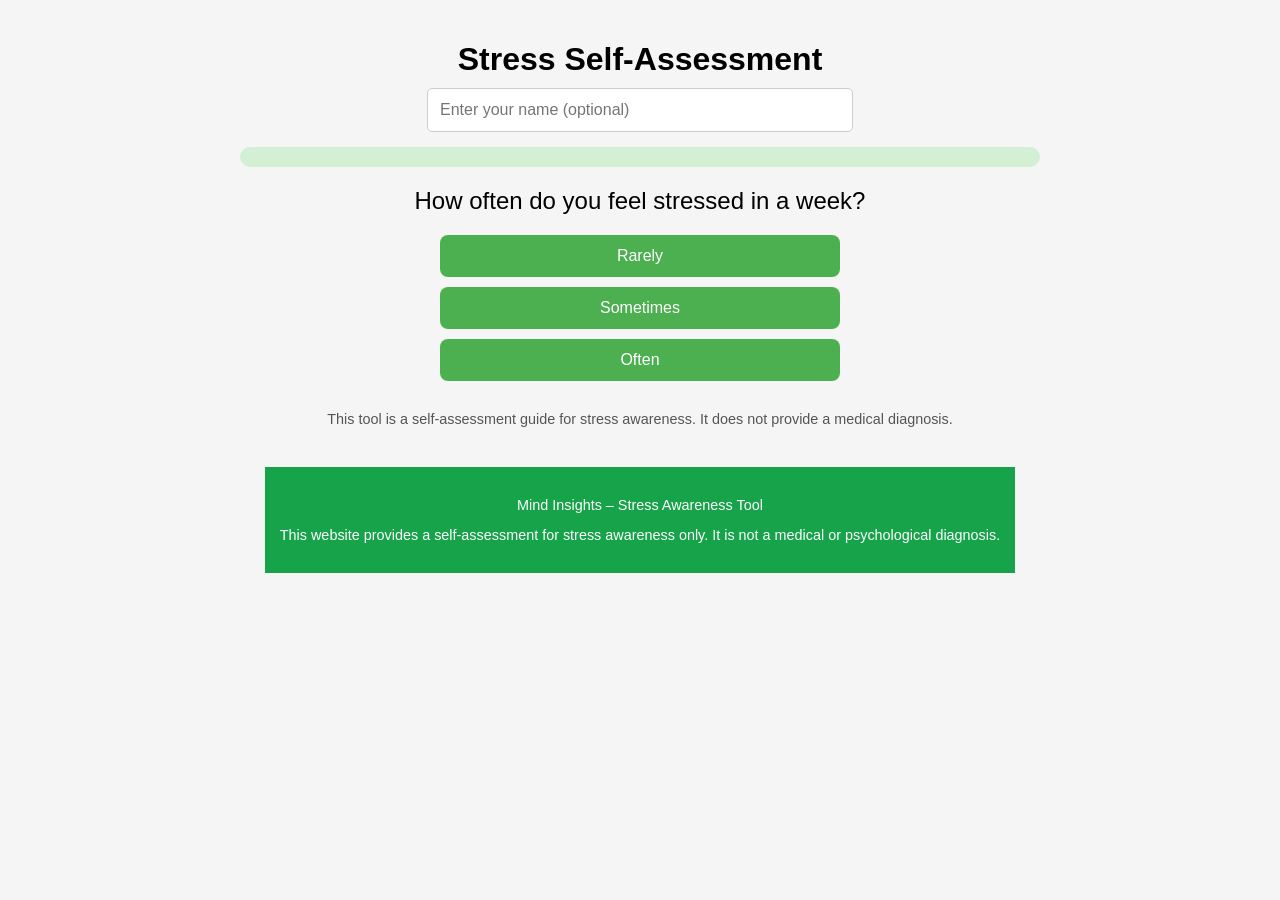
==== assessment.html @ 6f04af0e "Update assessment.html" ====
<!DOCTYPE html>
<html lang="en">
<head>
<meta charset="UTF-8">
<meta name="viewport" content="width=device-width, initial-scale=1.0">
<title>Stress Self-Assessment</title>
<style>
  body {
    font-family: Arial, sans-serif;
    margin: 0; padding: 0;
    display: flex; flex-direction: column;
    align-items: center;
    background: #f5f5f5;
    min-height: 100vh;
  }
  .container {
    width: 95%; max-width: 800px;
    margin-top: 20px;
    text-align: center;
  }
  h1 {
    font-size: 2rem;
    margin-bottom: 10px;
  }
  #nameInput {
    padding: 12px;
    font-size: 1rem;
    width: 80%;
    max-width: 400px;
    margin-bottom: 15px;
    border-radius: 5px;
    border: 1px solid #ccc;
  }
  #progressContainer {
    width: 100%;
    background: #d4f0d4;
    border-radius: 10px;
    margin-bottom: 20px;
    height: 20px;
    overflow: hidden;
  }
  #progressBar {
    height: 100%;
    width: 0%;
    background: linear-gradient(to right, #a8e6a3, #4caf50);
    border-radius: 10px 0 0 10px;
    transition: width 0.5s ease-in-out, background 0.3s ease;
  }
  .question {
    font-size: 1.5rem; 
    margin-bottom: 20px;
    opacity: 0;
    animation: fadeIn 0.5s forwards;
  }
  .options button {
    display: block;
    width: 80%;
    max-width: 400px;
    padding: 12px;
    margin: 10px auto;
    font-size: 1rem;
    background: #4caf50;
    color: white;
    border: none;
    border-radius: 8px;
    cursor: pointer;
    transition: 0.2s;
    opacity: 0;
    animation: fadeIn 0.5s forwards;
  }
  .options button:hover {
    background: #3e8e41;
  }
  #disclaimer {
    margin-top: 30px;
    font-size: 0.9rem;
    color: #555;
  }
  @keyframes fadeIn {
    from { opacity: 0; transform: translateY(10px); }
    to { opacity: 1; transform: translateY(0); }
  }
  /* Small phone adjustments */
  @media screen and (max-width: 400px) {
    h1 { font-size: 1.8rem; }
    #questionContainer { font-size: 1.2rem; }
    .options button { width: 90%; font-size: 0.95rem; padding: 10px; }
    #nameInput { width: 90%; font-size: 0.95rem; padding: 10px; }
    #progressContainer { height: 15px; }
  }
</style>
</head>
<body>

<div class="container">
  <h1>Stress Self-Assessment</h1>
  <input type="text" id="nameInput" placeholder="Enter your name (optional)">
  
  <div id="progressContainer">
    <div id="progressBar"></div>
  </div>
  
  <div id="questionContainer" class="question">Loading question...</div>
  
  <div class="options" id="optionsContainer"></div>
  
  <div id="disclaimer">
    This tool is a self-assessment guide for stress awareness. It does not provide a medical diagnosis.
  </div>
</div>

<script>
const questions = [
  { text: "How often do you feel stressed in a week?", options: ["Rarely", "Sometimes", "Often"] },
  { text: "Do you find it hard to sleep due to stress?", options: ["No", "Occasionally", "Yes"] },
  { text: "How often do you feel overwhelmed with tasks?", options: ["Rarely", "Sometimes", "Often"] },
  { text: "Do you feel anxious about your studies/work?", options: ["Not at all", "Sometimes", "Yes"] },
  { text: "Do you take breaks or relax during stressful days?", options: ["Always", "Sometimes", "Rarely"] },
  { text: "Do you feel easily irritated or frustrated?", options: ["No", "Sometimes", "Often"] },
  { text: "How often do you skip meals or eat irregularly due to stress?", options: ["Rarely", "Sometimes", "Often"] },
  { text: "Do you engage in physical activity to relieve stress?", options: ["Always", "Sometimes", "Never"] },
  { text: "Do you talk to friends/family about your stress?", options: ["Yes", "Sometimes", "No"] },
  { text: "Do you feel your stress affects your concentration?", options: ["Not at all", "Sometimes", "Yes"] }
];

let currentQuestion = 0;
let score = 0; 

function showQuestion() {
  if(currentQuestion < questions.length){
    const q = questions[currentQuestion];
    const questionContainer = document.getElementById('questionContainer');
    questionContainer.innerText = q.text;
    questionContainer.style.opacity = 0;
    questionContainer.style.animation = "fadeIn 0.5s forwards";

    const optionsContainer = document.getElementById('optionsContainer');
    optionsContainer.innerHTML = ''; 

    q.options.forEach((opt, idx) => {
      const btn = document.createElement('button');
      btn.innerText = opt;
      btn.onclick = () => answer(idx);
      btn.style.opacity = 0;
      btn.style.animation = "fadeIn 0.5s forwards";
      optionsContainer.appendChild(btn);
    });

    updateProgress();
  } else {
    showFinalResult();
  }
}

function answer(selected) {
  score += selected; 
  currentQuestion++;
  showQuestion();
}

function updateProgress() {
  const percent = ((currentQuestion)/questions.length)*100;
  const startGreen = 230; 
  const endGreen = 95; 
  const greenValue = startGreen - Math.floor((currentQuestion / questions.length) * (startGreen - endGreen));
  const progressBar = document.getElementById('progressBar');
  progressBar.style.width = percent + '%';
  progressBar.style.background = `linear-gradient(to right, rgb(168, ${greenValue}, 163), rgb(76, ${greenValue}, 80))`;
}

function showFinalResult() {
  document.getElementById('optionsContainer').style.display = 'none';
  const name = document.getElementById('nameInput').value || 'User';
  const questionContainer = document.getElementById('questionContainer');
  let displayScore = 0;

  const interval = setInterval(() => {
    if(displayScore < score) {
      displayScore++;
      questionContainer.innerText = `Thank you, ${name}! Your stress score is: ${displayScore}`;
      if(displayScore <= 10) questionContainer.style.color = 'green';
      else if(displayScore <= 20) questionContainer.style.color = 'orange';
      else questionContainer.style.color = 'red';
    } else {
      clearInterval(interval);
    }
  }, 100);

  const progressBar = document.getElementById('progressBar');
  progressBar.style.width = '100%';
  progressBar.style.background = 'linear-gradient(to right, #4caf50, #2e7d32)';
}

window.onload = showQuestion;
</script>
<footer style="margin-top:40px; padding:15px; background:#16a34a; color:white; text-align:center; font-size:0.9rem;">
  <p>Mind Insights – Stress Awareness Tool</p>
  <p>This website provides a self-assessment for stress awareness only. It is not a medical or psychological diagnosis.</p>
</footer>
</body>
</html>
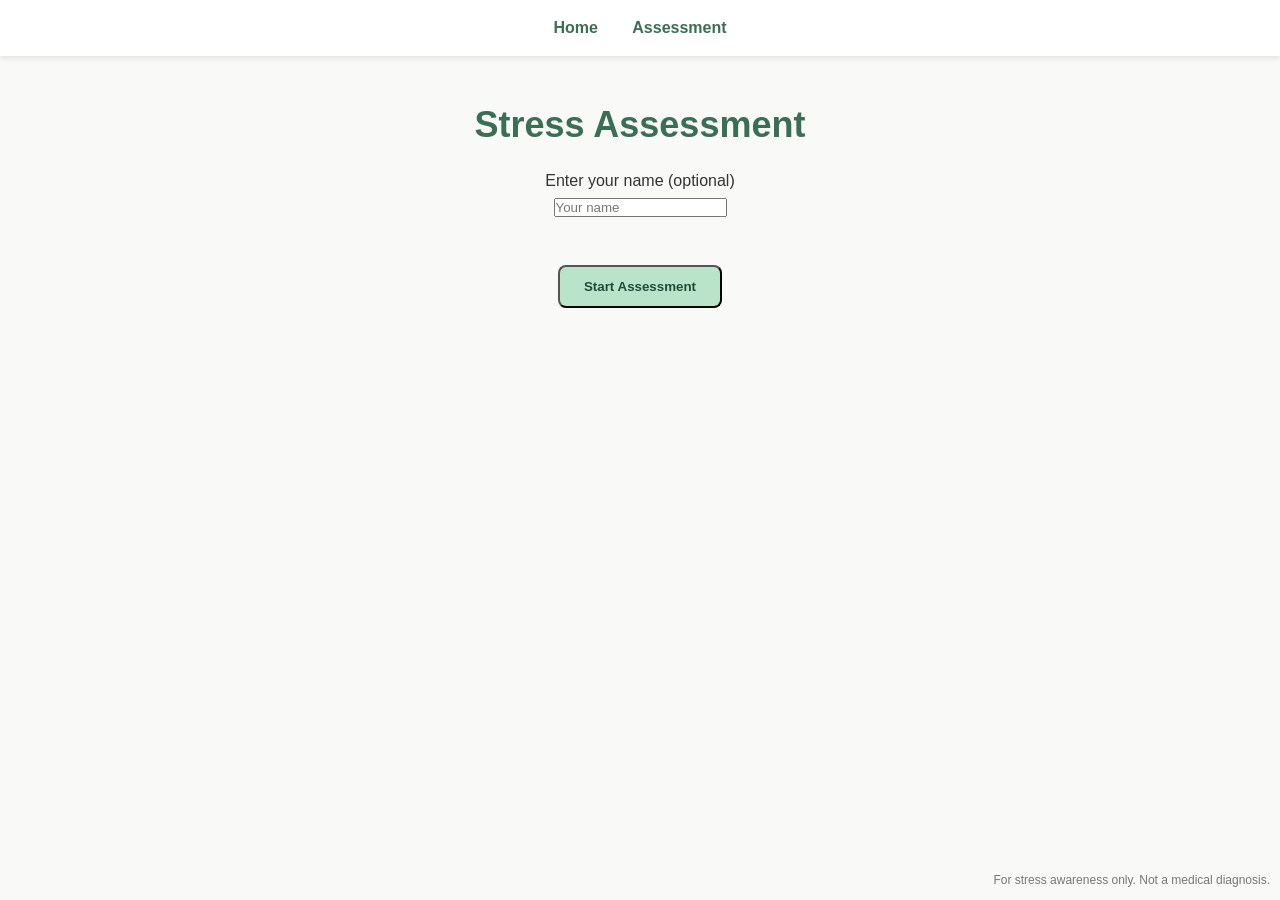
==== commit f464ae55: "Update assessment.html" ====
--- a/assessment.html
+++ b/assessment.html
@@ -3,199 +3,233 @@
 <head>
 <meta charset="UTF-8">
 <meta name="viewport" content="width=device-width, initial-scale=1.0">
-<title>Stress Self-Assessment</title>
-<style>
-  body {
-    font-family: Arial, sans-serif;
-    margin: 0; padding: 0;
-    display: flex; flex-direction: column;
-    align-items: center;
-    background: #f5f5f5;
-    min-height: 100vh;
-  }
-  .container {
-    width: 95%; max-width: 800px;
-    margin-top: 20px;
-    text-align: center;
-  }
-  h1 {
-    font-size: 2rem;
-    margin-bottom: 10px;
-  }
-  #nameInput {
-    padding: 12px;
-    font-size: 1rem;
-    width: 80%;
-    max-width: 400px;
-    margin-bottom: 15px;
-    border-radius: 5px;
-    border: 1px solid #ccc;
-  }
-  #progressContainer {
-    width: 100%;
-    background: #d4f0d4;
-    border-radius: 10px;
-    margin-bottom: 20px;
-    height: 20px;
-    overflow: hidden;
-  }
-  #progressBar {
-    height: 100%;
-    width: 0%;
-    background: linear-gradient(to right, #a8e6a3, #4caf50);
-    border-radius: 10px 0 0 10px;
-    transition: width 0.5s ease-in-out, background 0.3s ease;
-  }
-  .question {
-    font-size: 1.5rem; 
-    margin-bottom: 20px;
-    opacity: 0;
-    animation: fadeIn 0.5s forwards;
-  }
-  .options button {
-    display: block;
-    width: 80%;
-    max-width: 400px;
-    padding: 12px;
-    margin: 10px auto;
-    font-size: 1rem;
-    background: #4caf50;
-    color: white;
-    border: none;
-    border-radius: 8px;
-    cursor: pointer;
-    transition: 0.2s;
-    opacity: 0;
-    animation: fadeIn 0.5s forwards;
-  }
-  .options button:hover {
-    background: #3e8e41;
-  }
-  #disclaimer {
-    margin-top: 30px;
-    font-size: 0.9rem;
-    color: #555;
-  }
-  @keyframes fadeIn {
-    from { opacity: 0; transform: translateY(10px); }
-    to { opacity: 1; transform: translateY(0); }
-  }
-  /* Small phone adjustments */
-  @media screen and (max-width: 400px) {
-    h1 { font-size: 1.8rem; }
-    #questionContainer { font-size: 1.2rem; }
-    .options button { width: 90%; font-size: 0.95rem; padding: 10px; }
-    #nameInput { width: 90%; font-size: 0.95rem; padding: 10px; }
-    #progressContainer { height: 15px; }
-  }
-</style>
+<title>Stress Assessment</title>
+<link rel="stylesheet" href="style.css">
 </head>
+
 <body>
 
-<div class="container">
-  <h1>Stress Self-Assessment</h1>
-  <input type="text" id="nameInput" placeholder="Enter your name (optional)">
-  
-  <div id="progressContainer">
-    <div id="progressBar"></div>
-  </div>
-  
-  <div id="questionContainer" class="question">Loading question...</div>
-  
-  <div class="options" id="optionsContainer"></div>
-  
-  <div id="disclaimer">
-    This tool is a self-assessment guide for stress awareness. It does not provide a medical diagnosis.
-  </div>
-</div>
+<nav class="navbar">
+<a href="index.html">Home</a>
+<a href="assessment.html">Assessment</a>
+</nav>
+
+<section class="home">
+
+<h1>Stress Assessment</h1>
+
+<!-- Name input -->
+
+<div id="start-screen">
+
+<p>Enter your name (optional)</p>
+
+<input type="text" id="username" placeholder="Your name">
+
+<br><br>
+
+<button class="assessment-btn" onclick="startQuiz()">Start Assessment</button>
+
+</div>
+
+<!-- Progress bar -->
+
+<div class="progress-container" style="display:none;" id="progress-container">
+<div id="progress-bar"></div>
+</div>
+
+<!-- Quiz -->
+
+<div id="quiz-container" style="display:none;">
+
+<h2 id="question"></h2>
+
+<div id="answers"></div>
+
+</div>
+
+<!-- Result -->
+
+<div id="result" style="display:none;">
+
+<h2 id="score"></h2>
+
+<h3 id="stress-level"></h3>
+
+<p id="tip"></p>
+
+<br>
+
+<button onclick="restartQuiz()" class="assessment-btn">
+Re-Assessment
+</button>
+
+<a href="index.html" class="assessment-btn">
+Home Page
+</a>
+
+</div>
+
+</section>
+
+<!-- Small disclaimer -->
+
+<p style="position:fixed;bottom:10px;right:10px;font-size:12px;color:#777;">
+For stress awareness only. Not a medical diagnosis.
+</p>
 
 <script>
+
 const questions = [
-  { text: "How often do you feel stressed in a week?", options: ["Rarely", "Sometimes", "Often"] },
-  { text: "Do you find it hard to sleep due to stress?", options: ["No", "Occasionally", "Yes"] },
-  { text: "How often do you feel overwhelmed with tasks?", options: ["Rarely", "Sometimes", "Often"] },
-  { text: "Do you feel anxious about your studies/work?", options: ["Not at all", "Sometimes", "Yes"] },
-  { text: "Do you take breaks or relax during stressful days?", options: ["Always", "Sometimes", "Rarely"] },
-  { text: "Do you feel easily irritated or frustrated?", options: ["No", "Sometimes", "Often"] },
-  { text: "How often do you skip meals or eat irregularly due to stress?", options: ["Rarely", "Sometimes", "Often"] },
-  { text: "Do you engage in physical activity to relieve stress?", options: ["Always", "Sometimes", "Never"] },
-  { text: "Do you talk to friends/family about your stress?", options: ["Yes", "Sometimes", "No"] },
-  { text: "Do you feel your stress affects your concentration?", options: ["Not at all", "Sometimes", "Yes"] }
+
+{q:"How often do you feel overwhelmed?", a:["Never","Sometimes","Often","Always"]},
+
+{q:"Do you have trouble sleeping because of worries?", a:["Never","Sometimes","Often","Always"]},
+
+{q:"Do you feel tired even after resting?", a:["Never","Sometimes","Often","Always"]},
+
+{q:"Do you find it difficult to concentrate?", a:["Never","Sometimes","Often","Always"]},
+
+{q:"Do you feel irritated easily?", a:["Never","Sometimes","Often","Always"]},
+
+{q:"Do you feel pressure from work or studies?", a:["Never","Sometimes","Often","Always"]},
+
+{q:"Do you feel anxious without clear reason?", a:["Never","Sometimes","Often","Always"]},
+
+{q:"Do you overeat or skip meals when stressed?", a:["Never","Sometimes","Often","Always"]},
+
+{q:"Do you feel mentally exhausted?", a:["Never","Sometimes","Often","Always"]},
+
+{q:"Do you struggle to relax?", a:["Never","Sometimes","Often","Always"]}
+
 ];
 
 let currentQuestion = 0;
-let score = 0; 
-
-function showQuestion() {
-  if(currentQuestion < questions.length){
-    const q = questions[currentQuestion];
-    const questionContainer = document.getElementById('questionContainer');
-    questionContainer.innerText = q.text;
-    questionContainer.style.opacity = 0;
-    questionContainer.style.animation = "fadeIn 0.5s forwards";
-
-    const optionsContainer = document.getElementById('optionsContainer');
-    optionsContainer.innerHTML = ''; 
-
-    q.options.forEach((opt, idx) => {
-      const btn = document.createElement('button');
-      btn.innerText = opt;
-      btn.onclick = () => answer(idx);
-      btn.style.opacity = 0;
-      btn.style.animation = "fadeIn 0.5s forwards";
-      optionsContainer.appendChild(btn);
-    });
-
-    updateProgress();
-  } else {
-    showFinalResult();
-  }
-}
-
-function answer(selected) {
-  score += selected; 
-  currentQuestion++;
-  showQuestion();
-}
-
-function updateProgress() {
-  const percent = ((currentQuestion)/questions.length)*100;
-  const startGreen = 230; 
-  const endGreen = 95; 
-  const greenValue = startGreen - Math.floor((currentQuestion / questions.length) * (startGreen - endGreen));
-  const progressBar = document.getElementById('progressBar');
-  progressBar.style.width = percent + '%';
-  progressBar.style.background = `linear-gradient(to right, rgb(168, ${greenValue}, 163), rgb(76, ${greenValue}, 80))`;
-}
-
-function showFinalResult() {
-  document.getElementById('optionsContainer').style.display = 'none';
-  const name = document.getElementById('nameInput').value || 'User';
-  const questionContainer = document.getElementById('questionContainer');
-  let displayScore = 0;
-
-  const interval = setInterval(() => {
-    if(displayScore < score) {
-      displayScore++;
-      questionContainer.innerText = `Thank you, ${name}! Your stress score is: ${displayScore}`;
-      if(displayScore <= 10) questionContainer.style.color = 'green';
-      else if(displayScore <= 20) questionContainer.style.color = 'orange';
-      else questionContainer.style.color = 'red';
-    } else {
-      clearInterval(interval);
-    }
-  }, 100);
-
-  const progressBar = document.getElementById('progressBar');
-  progressBar.style.width = '100%';
-  progressBar.style.background = 'linear-gradient(to right, #4caf50, #2e7d32)';
-}
-
-window.onload = showQuestion;
+let score = 0;
+let userName = "";
+
+const questionEl = document.getElementById("question");
+const answersEl = document.getElementById("answers");
+const progressBar = document.getElementById("progress-bar");
+
+function startQuiz(){
+
+userName = document.getElementById("username").value;
+
+document.getElementById("start-screen").style.display="none";
+document.getElementById("quiz-container").style.display="block";
+document.getElementById("progress-container").style.display="block";
+
+showQuestion();
+
+}
+
+function showQuestion(){
+
+const q = questions[currentQuestion];
+
+questionEl.textContent = q.q;
+
+answersEl.innerHTML = "";
+
+q.a.forEach((answer,index)=>{
+
+const btn = document.createElement("button");
+
+btn.textContent = answer;
+btn.classList.add("assessment-btn");
+
+btn.onclick = () => {
+
+score += index;
+
+currentQuestion++;
+
+updateProgress();
+
+if(currentQuestion < questions.length){
+
+showQuestion();
+
+}else{
+
+showResult();
+
+}
+
+};
+
+answersEl.appendChild(btn);
+
+});
+
+}
+
+function updateProgress(){
+
+let progress = (currentQuestion / questions.length) * 100;
+
+progressBar.style.width = progress + "%";
+
+}
+
+function showResult(){
+
+document.getElementById("quiz-container").style.display="none";
+document.getElementById("result").style.display="block";
+
+let level="";
+let tip="";
+
+if(score <=10){
+
+level="Low Stress";
+tip="Keep maintaining healthy habits like sleep, exercise, and relaxation.";
+
+}
+
+else if(score <=20){
+
+level="Moderate Stress";
+tip="Take breaks, practice breathing exercises, and manage your workload.";
+
+}
+
+else{
+
+level="High Stress";
+tip="Consider talking to someone you trust and prioritize rest and self-care.";
+
+}
+
+let nameText = userName ? userName + ", " : "";
+
+document.getElementById("score").textContent =
+nameText + "your score is " + score;
+
+document.getElementById("stress-level").textContent =
+"Stress Level: " + level;
+
+document.getElementById("tip").textContent =
+"Tip: " + tip;
+
+}
+
+function restartQuiz(){
+
+currentQuestion = 0;
+score = 0;
+
+document.getElementById("result").style.display="none";
+document.getElementById("quiz-container").style.display="block";
+
+updateProgress();
+showQuestion();
+
+}
+
 </script>
-<footer style="margin-top:40px; padding:15px; background:#16a34a; color:white; text-align:center; font-size:0.9rem;">
-  <p>Mind Insights – Stress Awareness Tool</p>
-  <p>This website provides a self-assessment for stress awareness only. It is not a medical or psychological diagnosis.</p>
-</footer>
+
 </body>
 </html>
+
--- a/style.css
+++ b/style.css
@@ -0,0 +1,98 @@
+/* Reset */
+
+*{
+margin:0;
+padding:0;
+box-sizing:border-box;
+font-family:Arial, Helvetica, sans-serif;
+}
+
+/* Body */
+
+body{
+background:#f9faf7;
+color:#333;
+line-height:1.6;
+text-align:center;
+}
+
+/* Navbar */
+
+.navbar{
+background:white;
+padding:15px;
+box-shadow:0 2px 6px rgba(0,0,0,0.1);
+}
+
+.navbar a{
+margin:0 15px;
+text-decoration:none;
+color:#3a6f55;
+font-weight:600;
+}
+
+.navbar a:hover{
+color:#6fbf8f;
+}
+
+/* Home Section */
+
+.home{
+padding:40px 20px;
+max-width:800px;
+margin:auto;
+}
+
+.home h1{
+font-size:36px;
+margin-bottom:15px;
+color:#3a6f55;
+}
+
+.intro{
+margin-bottom:25px;
+font-size:18px;
+}
+
+/* Image */
+
+.home-image{
+width:260px;
+margin:20px 0;
+border-radius:10px;
+}
+
+/* Why stress section */
+
+.why-stress{
+margin:30px 0;
+}
+
+/* Button */
+
+.assessment-btn{
+display:inline-block;
+margin-top:20px;
+padding:12px 24px;
+background:#b9e4c9;
+color:#1d4d3a;
+text-decoration:none;
+border-radius:8px;
+font-weight:600;
+transition:0.3s;
+}
+
+.assessment-btn:hover{
+background:#9edbb5;
+}
+
+/* Footer */
+
+footer{
+margin-top:50px;
+padding:20px;
+background:white;
+font-size:14px;
+color:#555;
+box-shadow:0 -2px 6px rgba(0,0,0,0.05);
+}
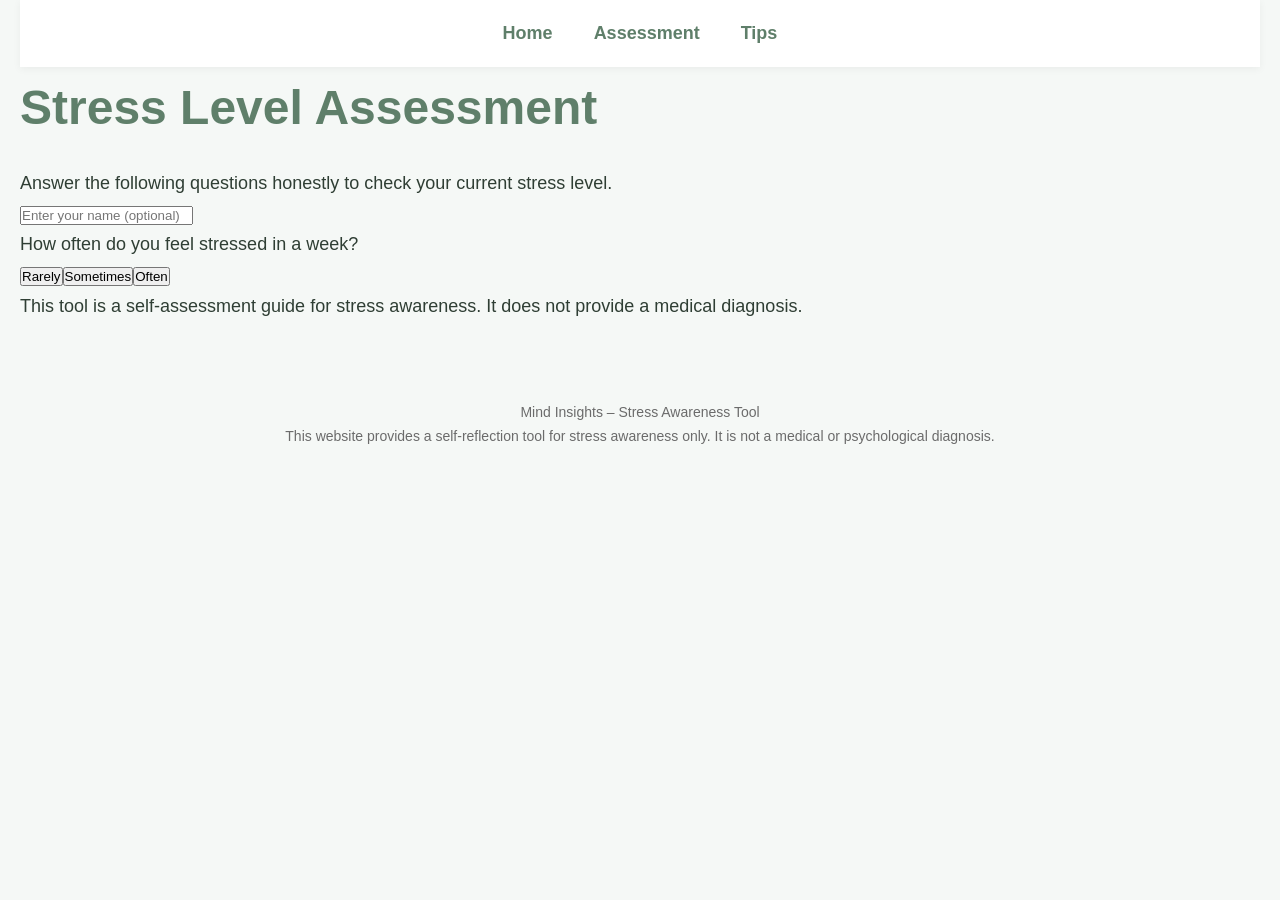
==== commit 13a07565: "Update assessment.html" ====
--- a/assessment.html
+++ b/assessment.html
@@ -3,231 +3,156 @@
 <head>
 <meta charset="UTF-8">
 <meta name="viewport" content="width=device-width, initial-scale=1.0">
-<title>Stress Assessment</title>
+<title>Mind Insights - Assessment</title>
 <link rel="stylesheet" href="style.css">
 </head>
-
 <body>
 
 <nav class="navbar">
-<a href="index.html">Home</a>
-<a href="assessment.html">Assessment</a>
+  <a href="index.html">Home</a>
+  <a href="assessment.html">Assessment</a>
+  <a href="tips.html">Tips</a>
 </nav>
 
-<section class="home">
+<section class="assessment">
+  <h1>Stress Level Assessment</h1>
+  <p>Answer the following questions honestly to check your current stress level.</p>
 
-<h1>Stress Assessment</h1>
+  <!-- Optional Name Input -->
+  <input type="text" id="nameInput" placeholder="Enter your name (optional)">
 
-<!-- Name input -->
+  <!-- Progress Bar -->
+  <div id="progressContainer">
+    <div id="progressBar"></div>
+  </div>
 
-<div id="start-screen">
+  <!-- Question -->
+  <div id="questionContainer" class="question">Loading question...</div>
 
-<p>Enter your name (optional)</p>
+  <!-- Options -->
+  <div class="options" id="optionsContainer"></div>
 
-<input type="text" id="username" placeholder="Your name">
+  <!-- Result container -->
+  <div id="result" style="display:none;">
+    <div id="score"></div>
+    <div id="stress-level"></div>
+    <div id="tip"></div>
 
-<br><br>
+    <button onclick="restartAssessment()" class="assessment-btn">Re-Assess</button>
+    <a href="index.html" class="assessment-btn">Home</a>
+  </div>
 
-<button class="assessment-btn" onclick="startQuiz()">Start Assessment</button>
-
-</div>
-
-<!-- Progress bar -->
-
-<div class="progress-container" style="display:none;" id="progress-container">
-<div id="progress-bar"></div>
-</div>
-
-<!-- Quiz -->
-
-<div id="quiz-container" style="display:none;">
-
-<h2 id="question"></h2>
-
-<div id="answers"></div>
-
-</div>
-
-<!-- Result -->
-
-<div id="result" style="display:none;">
-
-<h2 id="score"></h2>
-
-<h3 id="stress-level"></h3>
-
-<p id="tip"></p>
-
-<br>
-
-<button onclick="restartQuiz()" class="assessment-btn">
-Re-Assessment
-</button>
-
-<a href="index.html" class="assessment-btn">
-Home Page
-</a>
-
-</div>
-
+  <!-- Disclaimer -->
+  <div id="disclaimer">
+    This tool is a self-assessment guide for stress awareness. It does not provide a medical diagnosis.
+  </div>
 </section>
 
-<!-- Small disclaimer -->
-
-<p style="position:fixed;bottom:10px;right:10px;font-size:12px;color:#777;">
-For stress awareness only. Not a medical diagnosis.
-</p>
+<footer>
+  <p>Mind Insights – Stress Awareness Tool</p>
+  <p>This website provides a self-reflection tool for stress awareness only. It is not a medical or psychological diagnosis.</p>
+</footer>
 
 <script>
-
+// Questions array
 const questions = [
-
-{q:"How often do you feel overwhelmed?", a:["Never","Sometimes","Often","Always"]},
-
-{q:"Do you have trouble sleeping because of worries?", a:["Never","Sometimes","Often","Always"]},
-
-{q:"Do you feel tired even after resting?", a:["Never","Sometimes","Often","Always"]},
-
-{q:"Do you find it difficult to concentrate?", a:["Never","Sometimes","Often","Always"]},
-
-{q:"Do you feel irritated easily?", a:["Never","Sometimes","Often","Always"]},
-
-{q:"Do you feel pressure from work or studies?", a:["Never","Sometimes","Often","Always"]},
-
-{q:"Do you feel anxious without clear reason?", a:["Never","Sometimes","Often","Always"]},
-
-{q:"Do you overeat or skip meals when stressed?", a:["Never","Sometimes","Often","Always"]},
-
-{q:"Do you feel mentally exhausted?", a:["Never","Sometimes","Often","Always"]},
-
-{q:"Do you struggle to relax?", a:["Never","Sometimes","Often","Always"]}
-
+  { text: "How often do you feel stressed in a week?", options: ["Rarely", "Sometimes", "Often"] },
+  { text: "Do you find it hard to sleep due to stress?", options: ["No", "Occasionally", "Yes"] },
+  { text: "How often do you feel overwhelmed with tasks?", options: ["Rarely", "Sometimes", "Often"] },
+  { text: "Do you feel anxious about your studies/work?", options: ["Not at all", "Sometimes", "Yes"] },
+  { text: "Do you take breaks or relax during stressful days?", options: ["Always", "Sometimes", "Rarely"] },
+  { text: "Do you feel easily irritated or frustrated?", options: ["No", "Sometimes", "Often"] },
+  { text: "How often do you skip meals or eat irregularly due to stress?", options: ["Rarely", "Sometimes", "Often"] },
+  { text: "Do you engage in physical activity to relieve stress?", options: ["Always", "Sometimes", "Never"] },
+  { text: "Do you talk to friends/family about your stress?", options: ["Yes", "Sometimes", "No"] },
+  { text: "Do you feel your stress affects your concentration?", options: ["Not at all", "Sometimes", "Yes"] }
 ];
 
 let currentQuestion = 0;
 let score = 0;
-let userName = "";
 
-const questionEl = document.getElementById("question");
-const answersEl = document.getElementById("answers");
-const progressBar = document.getElementById("progress-bar");
+// Show question function
+function showQuestion() {
+  if(currentQuestion < questions.length){
+    const q = questions[currentQuestion];
+    const questionContainer = document.getElementById('questionContainer');
+    questionContainer.innerText = q.text;
 
-function startQuiz(){
+    const optionsContainer = document.getElementById('optionsContainer');
+    optionsContainer.innerHTML = '';
+    q.options.forEach((opt, idx) => {
+      const btn = document.createElement('button');
+      btn.innerText = opt;
+      btn.onclick = () => answer(idx);
+      optionsContainer.appendChild(btn);
+    });
 
-userName = document.getElementById("username").value;
-
-document.getElementById("start-screen").style.display="none";
-document.getElementById("quiz-container").style.display="block";
-document.getElementById("progress-container").style.display="block";
-
-showQuestion();
-
+    updateProgress();
+  } else {
+    showFinalResult();
+  }
 }
 
-function showQuestion(){
-
-const q = questions[currentQuestion];
-
-questionEl.textContent = q.q;
-
-answersEl.innerHTML = "";
-
-q.a.forEach((answer,index)=>{
-
-const btn = document.createElement("button");
-
-btn.textContent = answer;
-btn.classList.add("assessment-btn");
-
-btn.onclick = () => {
-
-score += index;
-
-currentQuestion++;
-
-updateProgress();
-
-if(currentQuestion < questions.length){
-
-showQuestion();
-
-}else{
-
-showResult();
-
+// Handle answer
+function answer(selected) {
+  score += selected; 
+  currentQuestion++;
+  showQuestion();
 }
 
-};
-
-answersEl.appendChild(btn);
-
-});
-
+// Update progress bar
+function updateProgress() {
+  const percent = (currentQuestion / questions.length) * 100;
+  const startGreen = 200; 
+  const endGreen = 130; 
+  const greenValue = startGreen - Math.floor((currentQuestion / questions.length) * (startGreen - endGreen));
+  const progressBar = document.getElementById('progressBar');
+  progressBar.style.width = percent + '%';
+  progressBar.style.background = `linear-gradient(to right, rgb(170, ${greenValue}, 170), rgb(120, ${greenValue}, 120))`;
 }
 
-function updateProgress(){
-
-let progress = (currentQuestion / questions.length) * 100;
-
-progressBar.style.width = progress + "%";
-
+// Show final result
+function showFinalResult() {
+  document.getElementById('questionContainer').style.display = 'none';
+  document.getElementById('optionsContainer').style.display = 'none';
+  
+  const resultBox = document.getElementById('result');
+  resultBox.style.display = 'block';
+  
+  const name = document.getElementById('nameInput').value || 'User';
+  document.getElementById('score').innerText = `Thank you, ${name}! Your stress score is: ${score}`;
+  
+  // Determine stress level and tip
+  let stressLevel = '';
+  let tipText = '';
+  
+  if(score <= 10){
+    stressLevel = 'Low Stress';
+    tipText = 'Keep maintaining your healthy routines. Regular breaks and light exercise help.';
+  } else if(score <= 20){
+    stressLevel = 'Moderate Stress';
+    tipText = 'Try mindfulness, short walks, and talking to friends/family to reduce stress.';
+  } else {
+    stressLevel = 'High Stress';
+    tipText = 'Consider planning your tasks, deep breathing exercises, and consulting support if needed.';
+  }
+  
+  document.getElementById('stress-level').innerText = `Stress Level: ${stressLevel}`;
+  document.getElementById('tip').innerText = `Tip: ${tipText}`;
 }
 
-function showResult(){
-
-document.getElementById("quiz-container").style.display="none";
-document.getElementById("result").style.display="block";
-
-let level="";
-let tip="";
-
-if(score <=10){
-
-level="Low Stress";
-tip="Keep maintaining healthy habits like sleep, exercise, and relaxation.";
-
+// Restart assessment
+function restartAssessment(){
+  score = 0;
+  currentQuestion = 0;
+  document.getElementById('result').style.display = 'none';
+  document.getElementById('questionContainer').style.display = 'block';
+  document.getElementById('optionsContainer').style.display = 'block';
+  document.getElementById('progressBar').style.width = '0%';
+  showQuestion();
 }
 
-else if(score <=20){
-
-level="Moderate Stress";
-tip="Take breaks, practice breathing exercises, and manage your workload.";
-
-}
-
-else{
-
-level="High Stress";
-tip="Consider talking to someone you trust and prioritize rest and self-care.";
-
-}
-
-let nameText = userName ? userName + ", " : "";
-
-document.getElementById("score").textContent =
-nameText + "your score is " + score;
-
-document.getElementById("stress-level").textContent =
-"Stress Level: " + level;
-
-document.getElementById("tip").textContent =
-"Tip: " + tip;
-
-}
-
-function restartQuiz(){
-
-currentQuestion = 0;
-score = 0;
-
-document.getElementById("result").style.display="none";
-document.getElementById("quiz-container").style.display="block";
-
-updateProgress();
-showQuestion();
-
-}
-
+window.onload = showQuestion;
 </script>
 
 </body>
--- a/style.css
+++ b/style.css
@@ -10,89 +10,210 @@
 /* Body */
 
 body{
-background:#f9faf7;
-color:#333;
-line-height:1.6;
-text-align:center;
-}
-
-/* Navbar */
+background:#F5F8F6;
+color:#2f3e34;
+line-height:1.7;
+font-size:18px;
+padding:0 20px;
+}
+
+/* Navigation */
 
 .navbar{
 background:white;
-padding:15px;
-box-shadow:0 2px 6px rgba(0,0,0,0.1);
+padding:18px;
+box-shadow:0 2px 8px rgba(0,0,0,0.05);
+text-align:center;
 }
 
 .navbar a{
-margin:0 15px;
+margin:0 18px;
 text-decoration:none;
-color:#3a6f55;
+color:#5F7F6A;
 font-weight:600;
+font-size:18px;
 }
 
 .navbar a:hover{
-color:#6fbf8f;
-}
-
-/* Home Section */
+color:#6F8F7A;
+}
+
+/* Main container */
 
 .home{
-padding:40px 20px;
-max-width:800px;
+max-width:1000px;
 margin:auto;
-}
-
-.home h1{
-font-size:36px;
-margin-bottom:15px;
-color:#3a6f55;
-}
+padding:50px 10px;
+text-align:left;
+}
+
+/* Title */
+
+h1{
+font-size:48px;
+margin-bottom:20px;
+color:#5F7F6A;
+}
+
+/* Intro text */
 
 .intro{
+font-size:21px;
 margin-bottom:25px;
-font-size:18px;
+max-width:700px;
 }
 
 /* Image */
 
 .home-image{
-width:260px;
-margin:20px 0;
-border-radius:10px;
-}
-
-/* Why stress section */
-
-.why-stress{
-margin:30px 0;
-}
-
-/* Button */
+width:340px;
+margin:25px 0;
+border-radius:12px;
+}
+
+/* Buttons */
 
 .assessment-btn{
 display:inline-block;
 margin-top:20px;
-padding:12px 24px;
-background:#b9e4c9;
-color:#1d4d3a;
+padding:14px 30px;
+background:#8FAF98;
+color:white;
 text-decoration:none;
 border-radius:8px;
 font-weight:600;
+font-size:17px;
+border:none;
+cursor:pointer;
 transition:0.3s;
 }
 
 .assessment-btn:hover{
-background:#9edbb5;
+background:#6F8F7A;
+}
+
+/* Progress bar */
+
+.progress-container{
+width:100%;
+background:#E6EFEA;
+border-radius:10px;
+height:14px;
+margin:25px 0;
+overflow:hidden;
+}
+
+#progress-bar{
+height:100%;
+width:0%;
+background:linear-gradient(to right,#CFE2D6,#8FAF98,#6F8F7A);
+transition:width 0.4s ease;
+}
+
+/* Answers */
+
+#answers{
+display:flex;
+flex-direction:column;
+gap:14px;
+margin-top:20px;
+max-width:450px;
+}
+
+/* Result box */
+
+#result{
+background:#EEF4EF;
+padding:30px;
+border-radius:12px;
+margin-top:30px;
+max-width:600px;
+}
+
+/* Score */
+
+#score{
+font-size:26px;
+margin-bottom:10px;
+color:#5F7F6A;
+}
+
+/* Stress level */
+
+#stress-level{
+font-size:20px;
+margin-bottom:15px;
+color:#6F8F7A;
+}
+
+/* Tip */
+
+#tip{
+font-size:18px;
+line-height:1.6;
+max-width:500px;
+color:#333;
+}
+
+/* Name input */
+
+#username{
+padding:10px;
+border-radius:6px;
+border:1px solid #ccc;
+width:220px;
+font-size:16px;
 }
 
 /* Footer */
 
 footer{
-margin-top:50px;
+margin-top:60px;
 padding:20px;
-background:white;
 font-size:14px;
-color:#555;
-box-shadow:0 -2px 6px rgba(0,0,0,0.05);
-}
+color:#6b6b6b;
+text-align:center;
+}
+
+/* Mobile adjustments */
+
+@media (max-width:768px){
+
+h1{
+font-size:34px;
+}
+
+.intro{
+font-size:18px;
+}
+
+.home{
+padding:30px 5px;
+}
+
+.home-image{
+width:250px;
+}
+
+.assessment-btn{
+width:100%;
+text-align:center;
+}
+
+}
+/* Homepage layout for larger screens */
+
+@media (min-width:900px){
+
+.home{
+display:flex;
+align-items:center;
+justify-content:space-between;
+gap:40px;
+}
+
+.home-image{
+width:380px;
+}
+
+}
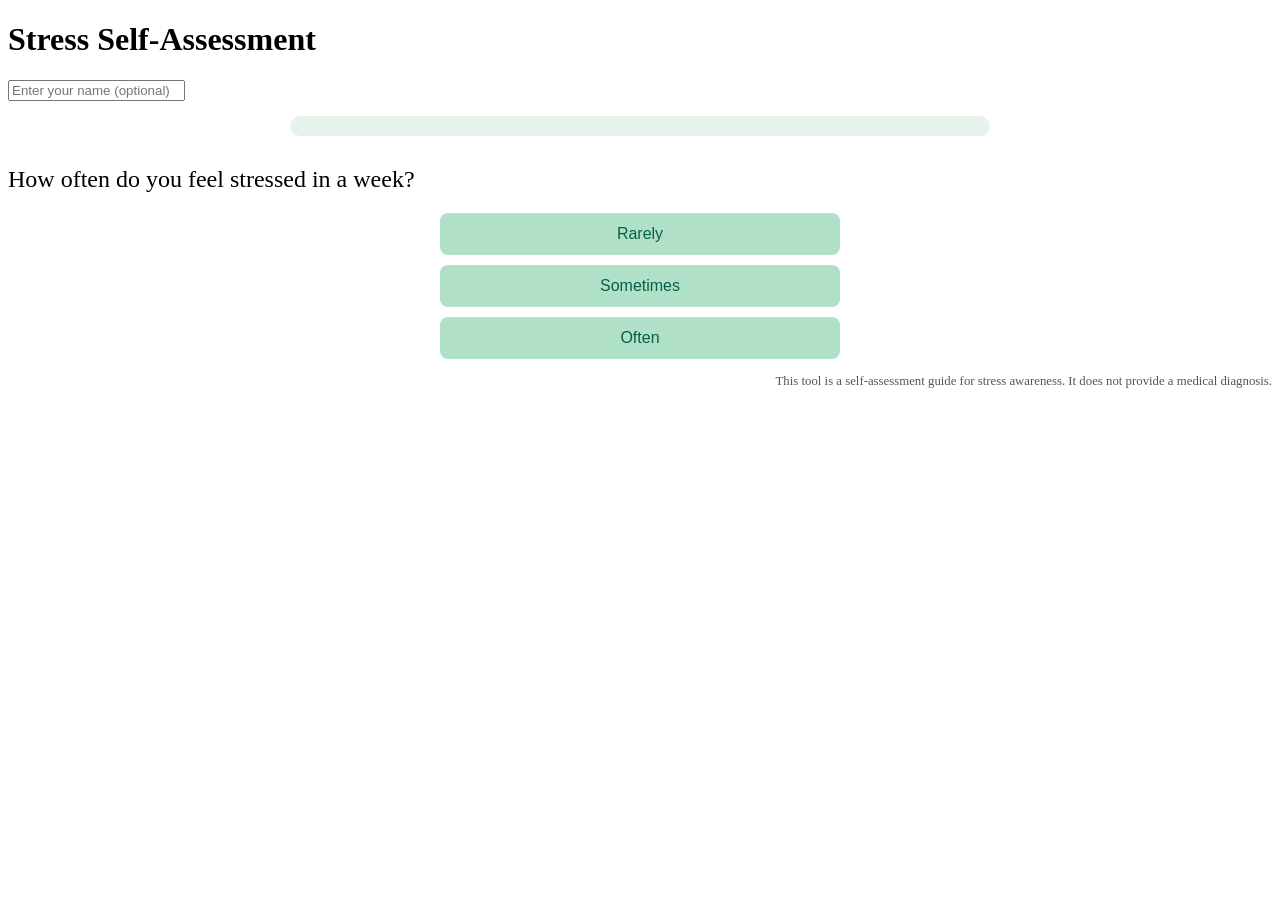
==== commit 8d099124: "Update assessment.html" ====
--- a/assessment.html
+++ b/assessment.html
@@ -3,58 +3,94 @@
 <head>
 <meta charset="UTF-8">
 <meta name="viewport" content="width=device-width, initial-scale=1.0">
-<title>Mind Insights - Assessment</title>
-<link rel="stylesheet" href="style.css">
+<title>Stress Assessment</title>
+<link rel="stylesheet" href="style_final.css">
+<style>
+/* Extra inline styles for animations */
+.question {
+  font-size: 1.5rem;
+  margin-bottom: 20px;
+  opacity: 0;
+  animation: fadeIn 0.5s forwards;
+}
+.options button {
+  display: block;
+  width: 80%;
+  max-width: 400px;
+  padding: 12px;
+  margin: 10px auto;
+  font-size: 1rem;
+  background: #b0e0c8; /* pastel green */
+  color: #065f46;
+  border: none;
+  border-radius: 8px;
+  cursor: pointer;
+  transition: 0.2s;
+  opacity: 0;
+  animation: fadeIn 0.5s forwards;
+}
+.options button:hover {
+  background: #9dd4b0;
+}
+@keyframes fadeIn {
+  from { opacity: 0; transform: translateY(10px); }
+  to { opacity: 1; transform: translateY(0); }
+}
+#progressContainer {
+  width: 90%;
+  max-width: 700px;
+  height: 20px;
+  background: #e6f3eb;
+  border-radius: 10px;
+  margin: 15px auto 30px auto;
+  overflow: hidden;
+}
+#progressBar {
+  height: 100%;
+  width: 0%;
+  background: linear-gradient(to right, #b8c996, #827a8e);
+  border-radius: 10px 0 0 10px;
+  transition: width 0.6s ease, background 0.3s ease;
+}
+#disclaimer {
+  font-size: 0.8rem;
+  color: #555;
+  text-align: right;
+  margin-top: 15px;
+}
+#resultButtons {
+  margin-top: 20px;
+}
+#resultButtons button {
+  width: 40%;
+  max-width: 200px;
+}
+</style>
 </head>
 <body>
 
-<nav class="navbar">
-  <a href="index.html">Home</a>
-  <a href="assessment.html">Assessment</a>
-  <a href="tips.html">Tips</a>
-</nav>
-
-<section class="assessment">
-  <h1>Stress Level Assessment</h1>
-  <p>Answer the following questions honestly to check your current stress level.</p>
-
-  <!-- Optional Name Input -->
+<div class="container">
+  <h1>Stress Self-Assessment</h1>
   <input type="text" id="nameInput" placeholder="Enter your name (optional)">
 
-  <!-- Progress Bar -->
   <div id="progressContainer">
     <div id="progressBar"></div>
   </div>
 
-  <!-- Question -->
   <div id="questionContainer" class="question">Loading question...</div>
-
-  <!-- Options -->
   <div class="options" id="optionsContainer"></div>
 
-  <!-- Result container -->
-  <div id="result" style="display:none;">
-    <div id="score"></div>
-    <div id="stress-level"></div>
-    <div id="tip"></div>
-
-    <button onclick="restartAssessment()" class="assessment-btn">Re-Assess</button>
-    <a href="index.html" class="assessment-btn">Home</a>
-  </div>
-
-  <!-- Disclaimer -->
   <div id="disclaimer">
     This tool is a self-assessment guide for stress awareness. It does not provide a medical diagnosis.
   </div>
-</section>
-
-<footer>
-  <p>Mind Insights – Stress Awareness Tool</p>
-  <p>This website provides a self-reflection tool for stress awareness only. It is not a medical or psychological diagnosis.</p>
-</footer>
+
+  <div id="resultButtons" style="display:none;">
+    <button id="reassessBtn">Re-assess</button>
+    <button onclick="window.location.href='index.html'">Home</button>
+  </div>
+</div>
 
 <script>
-// Questions array
 const questions = [
   { text: "How often do you feel stressed in a week?", options: ["Rarely", "Sometimes", "Often"] },
   { text: "Do you find it hard to sleep due to stress?", options: ["No", "Occasionally", "Yes"] },
@@ -71,19 +107,23 @@
 let currentQuestion = 0;
 let score = 0;
 
-// Show question function
 function showQuestion() {
   if(currentQuestion < questions.length){
     const q = questions[currentQuestion];
     const questionContainer = document.getElementById('questionContainer');
     questionContainer.innerText = q.text;
+    questionContainer.style.opacity = 0;
+    questionContainer.style.animation = "fadeIn 0.5s forwards";
 
     const optionsContainer = document.getElementById('optionsContainer');
     optionsContainer.innerHTML = '';
+
     q.options.forEach((opt, idx) => {
       const btn = document.createElement('button');
       btn.innerText = opt;
       btn.onclick = () => answer(idx);
+      btn.style.opacity = 0;
+      btn.style.animation = "fadeIn 0.5s forwards";
       optionsContainer.appendChild(btn);
     });
 
@@ -93,62 +133,66 @@
   }
 }
 
-// Handle answer
 function answer(selected) {
-  score += selected; 
+  score += selected;
   currentQuestion++;
   showQuestion();
 }
 
-// Update progress bar
 function updateProgress() {
-  const percent = (currentQuestion / questions.length) * 100;
-  const startGreen = 200; 
-  const endGreen = 130; 
+  const percent = ((currentQuestion)/questions.length)*100;
+  const startGreen = 230;
+  const endGreen = 95;
   const greenValue = startGreen - Math.floor((currentQuestion / questions.length) * (startGreen - endGreen));
   const progressBar = document.getElementById('progressBar');
   progressBar.style.width = percent + '%';
-  progressBar.style.background = `linear-gradient(to right, rgb(170, ${greenValue}, 170), rgb(120, ${greenValue}, 120))`;
-}
-
-// Show final result
+  progressBar.style.background = `linear-gradient(to right, rgb(168, ${greenValue}, 163), rgb(76, ${greenValue}, 80))`;
+}
+
 function showFinalResult() {
-  document.getElementById('questionContainer').style.display = 'none';
   document.getElementById('optionsContainer').style.display = 'none';
-  
-  const resultBox = document.getElementById('result');
-  resultBox.style.display = 'block';
-  
   const name = document.getElementById('nameInput').value || 'User';
-  document.getElementById('score').innerText = `Thank you, ${name}! Your stress score is: ${score}`;
-  
-  // Determine stress level and tip
-  let stressLevel = '';
-  let tipText = '';
-  
-  if(score <= 10){
-    stressLevel = 'Low Stress';
-    tipText = 'Keep maintaining your healthy routines. Regular breaks and light exercise help.';
-  } else if(score <= 20){
-    stressLevel = 'Moderate Stress';
-    tipText = 'Try mindfulness, short walks, and talking to friends/family to reduce stress.';
+  const questionContainer = document.getElementById('questionContainer');
+
+  let displayScore = 0;
+  const interval = setInterval(() => {
+    if(displayScore < score) {
+      displayScore++;
+      questionContainer.innerText = `Thank you, ${name}! Your stress score is: ${displayScore}`;
+      if(displayScore <= 10) questionContainer.style.color = 'green';
+      else if(displayScore <= 20) questionContainer.style.color = 'orange';
+      else questionContainer.style.color = 'red';
+    } else {
+      clearInterval(interval);
+      showTips(displayScore);
+    }
+  }, 100);
+
+  document.getElementById('progressBar').style.width = '100%';
+}
+
+function showTips(finalScore) {
+  const tips = document.createElement('div');
+  tips.style.marginTop = '15px';
+  tips.style.textAlign = 'left';
+
+  if(finalScore <= 10) {
+    tips.innerHTML = "<h3>Low Stress Tips:</h3><p>Keep up your healthy routines and stay mindful of your workload.</p>";
+  } else if(finalScore <= 20) {
+    tips.innerHTML = "<h3>Moderate Stress Tips:</h3><p>Try relaxation techniques, take short breaks, and talk to friends/family.</p>";
   } else {
-    stressLevel = 'High Stress';
-    tipText = 'Consider planning your tasks, deep breathing exercises, and consulting support if needed.';
+    tips.innerHTML = "<h3>High Stress Tips:</h3><p>Consider professional guidance, regular exercise, and structured stress management.</p>";
   }
-  
-  document.getElementById('stress-level').innerText = `Stress Level: ${stressLevel}`;
-  document.getElementById('tip').innerText = `Tip: ${tipText}`;
-}
-
-// Restart assessment
-function restartAssessment(){
+
+  document.getElementById('questionContainer').appendChild(tips);
+  document.getElementById('resultButtons').style.display = 'block';
+}
+
+document.getElementById('reassessBtn').onclick = () => {
+  currentQuestion = 0;
   score = 0;
-  currentQuestion = 0;
-  document.getElementById('result').style.display = 'none';
-  document.getElementById('questionContainer').style.display = 'block';
   document.getElementById('optionsContainer').style.display = 'block';
-  document.getElementById('progressBar').style.width = '0%';
+  document.getElementById('resultButtons').style.display = 'none';
   showQuestion();
 }
 
@@ -157,4 +201,3 @@
 
 </body>
 </html>
-
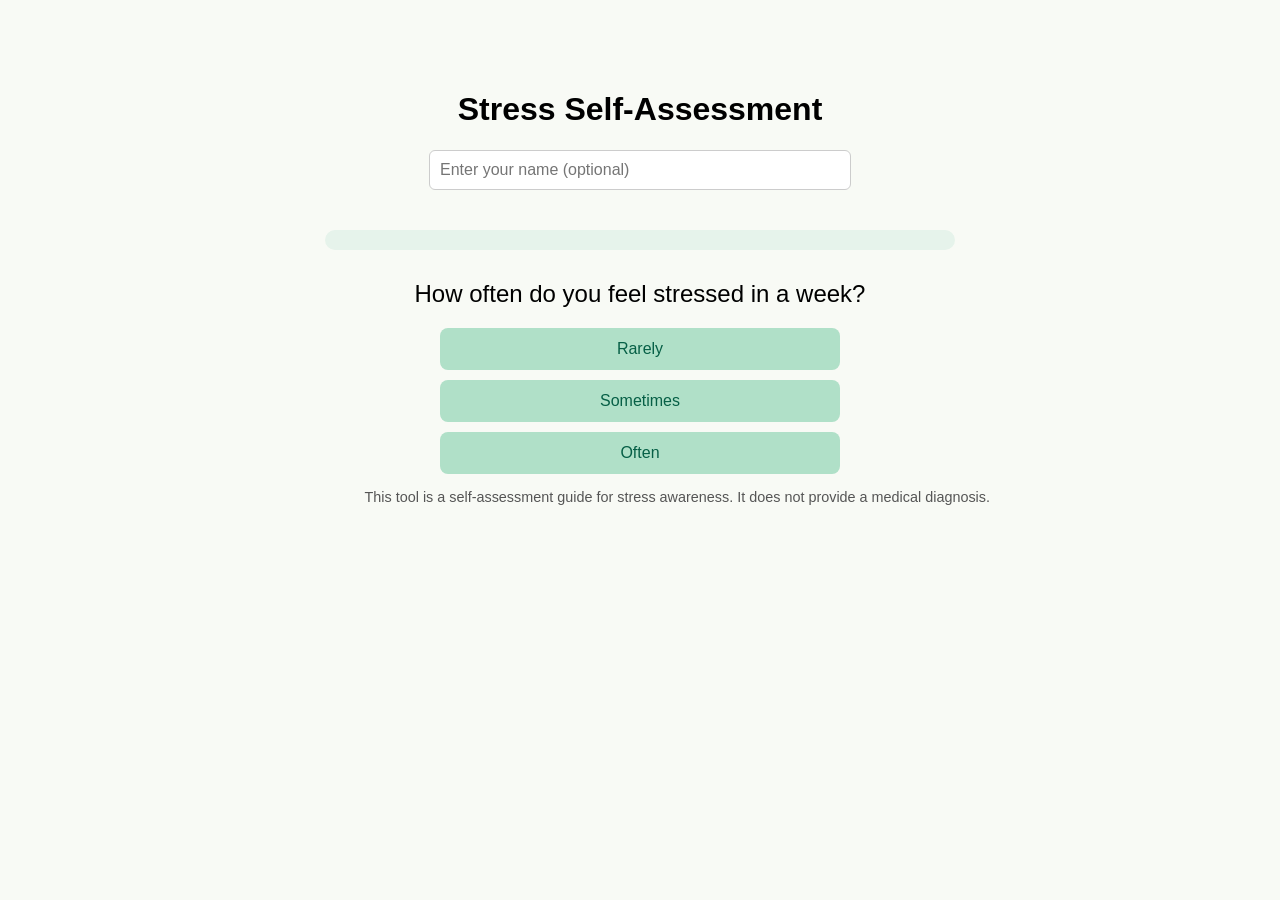
==== commit a7563bdb: "Update assessment.html" ====
--- a/assessment.html
+++ b/assessment.html
@@ -6,65 +6,18 @@
 <title>Stress Assessment</title>
 <link rel="stylesheet" href="style_final.css">
 <style>
-/* Extra inline styles for animations */
-.question {
-  font-size: 1.5rem;
-  margin-bottom: 20px;
-  opacity: 0;
-  animation: fadeIn 0.5s forwards;
-}
-.options button {
-  display: block;
-  width: 80%;
-  max-width: 400px;
-  padding: 12px;
-  margin: 10px auto;
-  font-size: 1rem;
-  background: #b0e0c8; /* pastel green */
-  color: #065f46;
-  border: none;
-  border-radius: 8px;
-  cursor: pointer;
-  transition: 0.2s;
-  opacity: 0;
-  animation: fadeIn 0.5s forwards;
-}
-.options button:hover {
-  background: #9dd4b0;
-}
-@keyframes fadeIn {
-  from { opacity: 0; transform: translateY(10px); }
-  to { opacity: 1; transform: translateY(0); }
-}
-#progressContainer {
-  width: 90%;
-  max-width: 700px;
-  height: 20px;
-  background: #e6f3eb;
-  border-radius: 10px;
-  margin: 15px auto 30px auto;
-  overflow: hidden;
-}
-#progressBar {
-  height: 100%;
-  width: 0%;
-  background: linear-gradient(to right, #b8c996, #827a8e);
-  border-radius: 10px 0 0 10px;
-  transition: width 0.6s ease, background 0.3s ease;
-}
-#disclaimer {
-  font-size: 0.8rem;
-  color: #555;
-  text-align: right;
-  margin-top: 15px;
-}
-#resultButtons {
-  margin-top: 20px;
-}
-#resultButtons button {
-  width: 40%;
-  max-width: 200px;
-}
+body { background:#f8faf5; font-family:sans-serif; }
+.container { max-width:700px; margin:50px auto; text-align:center; padding:20px; }
+input { width:80%; max-width:400px; padding:10px; margin-bottom:20px; font-size:1rem; border-radius:6px; border:1px solid #ccc; }
+.question { font-size:1.5rem; margin-bottom:20px; opacity:0; animation:fadeIn 0.5s forwards; }
+.options button { display:block; width:80%; max-width:400px; padding:12px; margin:10px auto; font-size:1rem; background:#b0e0c8; color:#065f46; border:none; border-radius:8px; cursor:pointer; transition:0.2s; opacity:0; animation:fadeIn 0.5s forwards; }
+.options button:hover { background:#9dd4b0; }
+@keyframes fadeIn { from {opacity:0; transform:translateY(10px);} to {opacity:1; transform:translateY(0);} }
+#progressContainer { width:90%; height:20px; background:#e6f3eb; border-radius:10px; margin:20px auto 30px auto; overflow:hidden; }
+#progressBar { height:100%; width:0%; background:linear-gradient(to right,#b8c996,#827a8e); border-radius:10px 0 0 10px; transition:width 0.6s ease, background 0.3s ease; }
+#disclaimer { font-size:0.9rem; color:#555; text-align:right; margin-top:15px; }
+#resultButtons { margin-top:20px; display:none; text-align:center; }
+#resultButtons button { width:40%; max-width:200px; margin:10px; padding:10px; font-size:1rem; border:none; border-radius:6px; cursor:pointer; }
 </style>
 </head>
 <body>
@@ -80,124 +33,76 @@
   <div id="questionContainer" class="question">Loading question...</div>
   <div class="options" id="optionsContainer"></div>
 
-  <div id="disclaimer">
-    This tool is a self-assessment guide for stress awareness. It does not provide a medical diagnosis.
-  </div>
+  <div id="disclaimer">This tool is a self-assessment guide for stress awareness. It does not provide a medical diagnosis.</div>
 
-  <div id="resultButtons" style="display:none;">
-    <button id="reassessBtn">Re-assess</button>
-    <button onclick="window.location.href='index.html'">Home</button>
+  <div id="resultButtons">
+    <button id="reassessBtn" style="background:#b0e0c8; color:#065f46;">Re-assess</button>
+    <button onclick="window.location.href='index.html'" style="background:#b0e0c8; color:#065f46;">Home</button>
   </div>
 </div>
 
 <script>
 const questions = [
-  { text: "How often do you feel stressed in a week?", options: ["Rarely", "Sometimes", "Often"] },
-  { text: "Do you find it hard to sleep due to stress?", options: ["No", "Occasionally", "Yes"] },
-  { text: "How often do you feel overwhelmed with tasks?", options: ["Rarely", "Sometimes", "Often"] },
-  { text: "Do you feel anxious about your studies/work?", options: ["Not at all", "Sometimes", "Yes"] },
-  { text: "Do you take breaks or relax during stressful days?", options: ["Always", "Sometimes", "Rarely"] },
-  { text: "Do you feel easily irritated or frustrated?", options: ["No", "Sometimes", "Often"] },
-  { text: "How often do you skip meals or eat irregularly due to stress?", options: ["Rarely", "Sometimes", "Often"] },
-  { text: "Do you engage in physical activity to relieve stress?", options: ["Always", "Sometimes", "Never"] },
-  { text: "Do you talk to friends/family about your stress?", options: ["Yes", "Sometimes", "No"] },
-  { text: "Do you feel your stress affects your concentration?", options: ["Not at all", "Sometimes", "Yes"] }
+  { text:"How often do you feel stressed in a week?", options:["Rarely","Sometimes","Often"] },
+  { text:"Do you find it hard to sleep due to stress?", options:["No","Occasionally","Yes"] },
+  { text:"How often do you feel overwhelmed with tasks?", options:["Rarely","Sometimes","Often"] },
+  { text:"Do you feel anxious about your studies/work?", options:["Not at all","Sometimes","Yes"] },
+  { text:"Do you take breaks or relax during stressful days?", options:["Always","Sometimes","Rarely"] },
+  { text:"Do you feel easily irritated or frustrated?", options:["No","Sometimes","Often"] },
+  { text:"How often do you skip meals or eat irregularly due to stress?", options:["Rarely","Sometimes","Often"] },
+  { text:"Do you engage in physical activity to relieve stress?", options:["Always","Sometimes","Never"] },
+  { text:"Do you talk to friends/family about your stress?", options:["Yes","Sometimes","No"] },
+  { text:"Do you feel your stress affects your concentration?", options:["Not at all","Sometimes","Yes"] }
 ];
-
-let currentQuestion = 0;
-let score = 0;
-
-function showQuestion() {
-  if(currentQuestion < questions.length){
-    const q = questions[currentQuestion];
-    const questionContainer = document.getElementById('questionContainer');
-    questionContainer.innerText = q.text;
-    questionContainer.style.opacity = 0;
-    questionContainer.style.animation = "fadeIn 0.5s forwards";
-
-    const optionsContainer = document.getElementById('optionsContainer');
-    optionsContainer.innerHTML = '';
-
-    q.options.forEach((opt, idx) => {
-      const btn = document.createElement('button');
-      btn.innerText = opt;
-      btn.onclick = () => answer(idx);
-      btn.style.opacity = 0;
-      btn.style.animation = "fadeIn 0.5s forwards";
-      optionsContainer.appendChild(btn);
+let currentQuestion=0,score=0;
+function showQuestion(){
+  if(currentQuestion<questions.length){
+    const q=questions[currentQuestion];
+    const qc=document.getElementById('questionContainer');
+    qc.innerText=q.text; qc.style.opacity=0; qc.style.animation="fadeIn 0.5s forwards";
+    const oc=document.getElementById('optionsContainer'); oc.innerHTML=''; oc.style.display='block';
+    q.options.forEach((opt,idx)=>{
+      const btn=document.createElement('button'); btn.innerText=opt; btn.onclick=()=>answer(idx);
+      btn.style.opacity=0; btn.style.animation="fadeIn 0.5s forwards"; oc.appendChild(btn);
     });
-
     updateProgress();
-  } else {
-    showFinalResult();
-  }
+  }else showFinalResult();
 }
-
-function answer(selected) {
-  score += selected;
-  currentQuestion++;
+function answer(selected){score+=selected;currentQuestion++;showQuestion();}
+function updateProgress(){
+  const percent=(currentQuestion/questions.length)*100;
+  const startGreen=230,endGreen=95;
+  const greenValue=startGreen-Math.floor((currentQuestion/questions.length)*(startGreen-endGreen));
+  const pb=document.getElementById('progressBar');
+  pb.style.width=percent+'%';
+  pb.style.background=`linear-gradient(to right,rgb(168,${greenValue},163),rgb(76,${greenValue},80))`;
+}
+function showFinalResult(){
+  document.getElementById('optionsContainer').style.display='none';
+  const name=document.getElementById('nameInput').value||'User';
+  const qc=document.getElementById('questionContainer'); let displayScore=0;
+  const interval=setInterval(()=>{
+    if(displayScore<score){displayScore++;qc.innerText=`Thank you, ${name}! Your stress score is: ${displayScore}`;
+    if(displayScore<=10) qc.style.color='green'; else if(displayScore<=20) qc.style.color='orange'; else qc.style.color='red';
+    } else {clearInterval(interval); showTips(displayScore);}
+  },100);
+  document.getElementById('progressBar').style.width='100%';
+}
+function showTips(finalScore){
+  const tips=document.createElement('div'); tips.style.marginTop='15px'; tips.style.textAlign='left';
+  if(finalScore<=10){tips.innerHTML="<h3>Low Stress Tips:</h3><p>Keep up your healthy routines and stay mindful of your workload.</p>";}
+  else if(finalScore<=20){tips.innerHTML="<h3>Moderate Stress Tips:</h3><p>Try relaxation techniques, take short breaks, and talk to friends/family.</p>";}
+  else{tips.innerHTML="<h3>High Stress Tips:</h3><p>Consider professional guidance, regular exercise, and structured stress management.</p>";}
+  document.getElementById('questionContainer').appendChild(tips);
+  document.getElementById('resultButtons').style.display='block';
+}
+document.getElementById('reassessBtn').onclick=()=>{
+  currentQuestion=0;score=0;
+  document.getElementById('optionsContainer').style.display='block';
+  document.getElementById('resultButtons').style.display='none';
   showQuestion();
 }
-
-function updateProgress() {
-  const percent = ((currentQuestion)/questions.length)*100;
-  const startGreen = 230;
-  const endGreen = 95;
-  const greenValue = startGreen - Math.floor((currentQuestion / questions.length) * (startGreen - endGreen));
-  const progressBar = document.getElementById('progressBar');
-  progressBar.style.width = percent + '%';
-  progressBar.style.background = `linear-gradient(to right, rgb(168, ${greenValue}, 163), rgb(76, ${greenValue}, 80))`;
-}
-
-function showFinalResult() {
-  document.getElementById('optionsContainer').style.display = 'none';
-  const name = document.getElementById('nameInput').value || 'User';
-  const questionContainer = document.getElementById('questionContainer');
-
-  let displayScore = 0;
-  const interval = setInterval(() => {
-    if(displayScore < score) {
-      displayScore++;
-      questionContainer.innerText = `Thank you, ${name}! Your stress score is: ${displayScore}`;
-      if(displayScore <= 10) questionContainer.style.color = 'green';
-      else if(displayScore <= 20) questionContainer.style.color = 'orange';
-      else questionContainer.style.color = 'red';
-    } else {
-      clearInterval(interval);
-      showTips(displayScore);
-    }
-  }, 100);
-
-  document.getElementById('progressBar').style.width = '100%';
-}
-
-function showTips(finalScore) {
-  const tips = document.createElement('div');
-  tips.style.marginTop = '15px';
-  tips.style.textAlign = 'left';
-
-  if(finalScore <= 10) {
-    tips.innerHTML = "<h3>Low Stress Tips:</h3><p>Keep up your healthy routines and stay mindful of your workload.</p>";
-  } else if(finalScore <= 20) {
-    tips.innerHTML = "<h3>Moderate Stress Tips:</h3><p>Try relaxation techniques, take short breaks, and talk to friends/family.</p>";
-  } else {
-    tips.innerHTML = "<h3>High Stress Tips:</h3><p>Consider professional guidance, regular exercise, and structured stress management.</p>";
-  }
-
-  document.getElementById('questionContainer').appendChild(tips);
-  document.getElementById('resultButtons').style.display = 'block';
-}
-
-document.getElementById('reassessBtn').onclick = () => {
-  currentQuestion = 0;
-  score = 0;
-  document.getElementById('optionsContainer').style.display = 'block';
-  document.getElementById('resultButtons').style.display = 'none';
-  showQuestion();
-}
-
-window.onload = showQuestion;
+window.onload=showQuestion;
 </script>
-
 </body>
 </html>
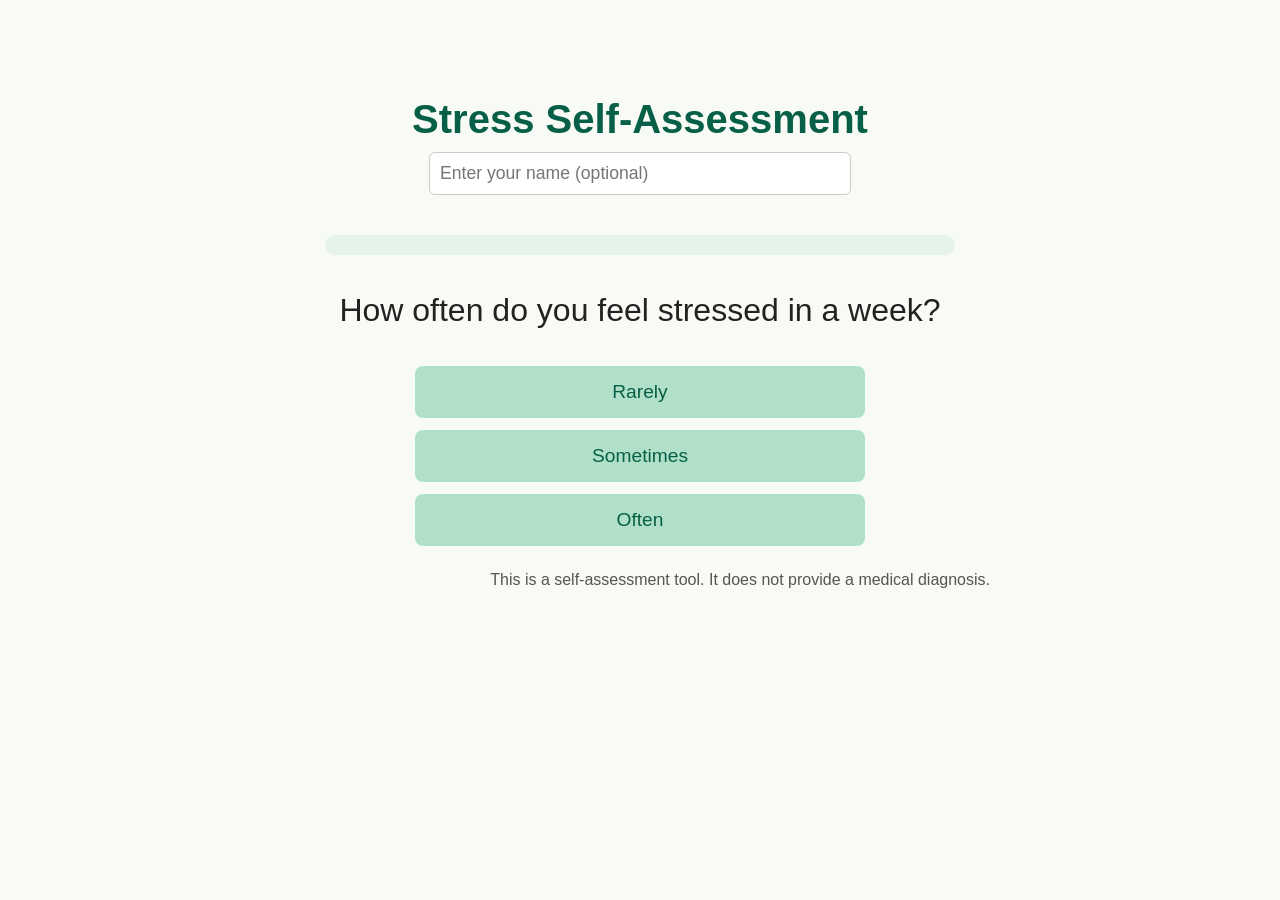
==== commit 5a233150: "Update assessment.html" ====
--- a/assessment.html
+++ b/assessment.html
@@ -4,40 +4,62 @@
 <meta charset="UTF-8">
 <meta name="viewport" content="width=device-width, initial-scale=1.0">
 <title>Stress Assessment</title>
-<link rel="stylesheet" href="style_final.css">
 <style>
-body { background:#f8faf5; font-family:sans-serif; }
-.container { max-width:700px; margin:50px auto; text-align:center; padding:20px; }
-input { width:80%; max-width:400px; padding:10px; margin-bottom:20px; font-size:1rem; border-radius:6px; border:1px solid #ccc; }
-.question { font-size:1.5rem; margin-bottom:20px; opacity:0; animation:fadeIn 0.5s forwards; }
-.options button { display:block; width:80%; max-width:400px; padding:12px; margin:10px auto; font-size:1rem; background:#b0e0c8; color:#065f46; border:none; border-radius:8px; cursor:pointer; transition:0.2s; opacity:0; animation:fadeIn 0.5s forwards; }
+body { background:#f8faf5; font-family:sans-serif; margin:0; padding:0; color:#222; text-align:center; }
+.container { max-width:700px; margin:50px auto; padding:20px; }
+
+/* Headline */
+h1 { color:#065f46; font-size:2.5rem; margin-bottom:10px; }
+
+/* Name input */
+input[type="text"] { width:80%; max-width:400px; padding:10px; margin-bottom:20px; font-size:1.1rem; border-radius:6px; border:1px solid #ccc; }
+
+/* Question */
+#questionContainer { font-size:2rem; margin-bottom:30px; line-height:1.6; opacity:0; animation:fadeIn 0.5s forwards; }
+
+/* Options buttons */
+.options button { display:block; width:90%; max-width:450px; padding:15px; margin:12px auto; font-size:1.2rem; border:none; border-radius:8px; cursor:pointer; background:#b0e0c8; color:#065f46; transition:0.2s; opacity:0; animation:fadeIn 0.5s forwards; }
 .options button:hover { background:#9dd4b0; }
+
+/* Progress bar */
+#progressContainer { width:90%; height:20px; background:#e6f3eb; border-radius:10px; margin:20px auto 30px auto; overflow:hidden; }
+#progressBar { height:100%; width:0%; border-radius:10px 0 0 10px; transition:width 0.6s ease, background 0.3s ease; }
+
+/* Tips */
+#tips { margin-top:25px; text-align:left; font-size:1.1rem; line-height:1.8; }
+
+/* Disclaimer */
+#disclaimer { font-size:1rem; color:#555; text-align:right; margin-top:20px; }
+
+/* Result buttons */
+#resultButtons { margin-top:20px; display:none; }
+#resultButtons button { width:40%; max-width:200px; margin:10px; padding:10px; font-size:1rem; border:none; border-radius:6px; cursor:pointer; background:#b0e0c8; color:#065f46; }
+
+/* Animations */
 @keyframes fadeIn { from {opacity:0; transform:translateY(10px);} to {opacity:1; transform:translateY(0);} }
-#progressContainer { width:90%; height:20px; background:#e6f3eb; border-radius:10px; margin:20px auto 30px auto; overflow:hidden; }
-#progressBar { height:100%; width:0%; background:linear-gradient(to right,#b8c996,#827a8e); border-radius:10px 0 0 10px; transition:width 0.6s ease, background 0.3s ease; }
-#disclaimer { font-size:0.9rem; color:#555; text-align:right; margin-top:15px; }
-#resultButtons { margin-top:20px; display:none; text-align:center; }
-#resultButtons button { width:40%; max-width:200px; margin:10px; padding:10px; font-size:1rem; border:none; border-radius:6px; cursor:pointer; }
+
+/* Responsive */
+@media screen and (max-width:768px){
+  h1 { font-size:2rem; }
+  #questionContainer { font-size:1.7rem; line-height:1.5; }
+  .options button { font-size:1.05rem; padding:12px; width:95%; }
+  #tips { font-size:1rem; line-height:1.6; }
+  #disclaimer { font-size:0.95rem; }
+}
 </style>
 </head>
 <body>
-
 <div class="container">
   <h1>Stress Self-Assessment</h1>
   <input type="text" id="nameInput" placeholder="Enter your name (optional)">
-
-  <div id="progressContainer">
-    <div id="progressBar"></div>
-  </div>
-
-  <div id="questionContainer" class="question">Loading question...</div>
+  <div id="progressContainer"><div id="progressBar"></div></div>
+  <div id="questionContainer">Loading question...</div>
   <div class="options" id="optionsContainer"></div>
-
-  <div id="disclaimer">This tool is a self-assessment guide for stress awareness. It does not provide a medical diagnosis.</div>
-
+  <div id="tips"></div>
+  <div id="disclaimer">This is a self-assessment tool. It does not provide a medical diagnosis.</div>
   <div id="resultButtons">
-    <button id="reassessBtn" style="background:#b0e0c8; color:#065f46;">Re-assess</button>
-    <button onclick="window.location.href='index.html'" style="background:#b0e0c8; color:#065f46;">Home</button>
+    <button id="reassessBtn">Re-assess</button>
+    <button onclick="window.location.href='index.html'">Home</button>
   </div>
 </div>
 
@@ -54,12 +76,13 @@
   { text:"Do you talk to friends/family about your stress?", options:["Yes","Sometimes","No"] },
   { text:"Do you feel your stress affects your concentration?", options:["Not at all","Sometimes","Yes"] }
 ];
-let currentQuestion=0,score=0;
+
+let currentQuestion=0, score=0;
+
 function showQuestion(){
   if(currentQuestion<questions.length){
     const q=questions[currentQuestion];
-    const qc=document.getElementById('questionContainer');
-    qc.innerText=q.text; qc.style.opacity=0; qc.style.animation="fadeIn 0.5s forwards";
+    const qc=document.getElementById('questionContainer'); qc.innerText=q.text; qc.style.opacity=0; qc.style.animation="fadeIn 0.5s forwards";
     const oc=document.getElementById('optionsContainer'); oc.innerHTML=''; oc.style.display='block';
     q.options.forEach((opt,idx)=>{
       const btn=document.createElement('button'); btn.innerText=opt; btn.onclick=()=>answer(idx);
@@ -68,40 +91,55 @@
     updateProgress();
   }else showFinalResult();
 }
-function answer(selected){score+=selected;currentQuestion++;showQuestion();}
+
+function answer(selected){ score+=selected; currentQuestion++; showQuestion(); }
+
 function updateProgress(){
-  const percent=(currentQuestion/questions.length)*100;
-  const startGreen=230,endGreen=95;
-  const greenValue=startGreen-Math.floor((currentQuestion/questions.length)*(startGreen-endGreen));
-  const pb=document.getElementById('progressBar');
-  pb.style.width=percent+'%';
-  pb.style.background=`linear-gradient(to right,rgb(168,${greenValue},163),rgb(76,${greenValue},80))`;
+  const percent = (currentQuestion / questions.length) * 100;
+  const pb = document.getElementById('progressBar');
+  pb.style.width = percent + '%';
+  const start = 180; const end = 60;
+  const gVal = Math.floor(start - ((start - end)*(currentQuestion/questions.length)));
+  pb.style.background = `linear-gradient(to right, rgb(${gVal},230,${gVal}), rgb(${gVal},180,${gVal}))`;
 }
+
 function showFinalResult(){
   document.getElementById('optionsContainer').style.display='none';
   const name=document.getElementById('nameInput').value||'User';
-  const qc=document.getElementById('questionContainer'); let displayScore=0;
+  const qc=document.getElementById('questionContainer'); 
+  let displayScore=0;
   const interval=setInterval(()=>{
-    if(displayScore<score){displayScore++;qc.innerText=`Thank you, ${name}! Your stress score is: ${displayScore}`;
-    if(displayScore<=10) qc.style.color='green'; else if(displayScore<=20) qc.style.color='orange'; else qc.style.color='red';
-    } else {clearInterval(interval); showTips(displayScore);}
+    if(displayScore<score){
+      displayScore++;
+      qc.innerText=`${name}, Your stress score is: ${displayScore}`;
+    } else {
+      clearInterval(interval);
+      let stressLevel='', color='';
+      if(score<=10){ stressLevel='Low Stress'; color='green'; }
+      else if(score<=20){ stressLevel='Moderate Stress'; color='orange'; }
+      else{ stressLevel='High Stress'; color='red'; }
+      qc.innerHTML = `${name}, Your stress score is: <span style="color:${color}; font-weight:bold;">${score}</span> <br> Stress Level: <span style="color:${color}; font-weight:bold;">${stressLevel}</span>`;
+      showTips(score);
+    }
   },100);
   document.getElementById('progressBar').style.width='100%';
 }
+
 function showTips(finalScore){
-  const tips=document.createElement('div'); tips.style.marginTop='15px'; tips.style.textAlign='left';
-  if(finalScore<=10){tips.innerHTML="<h3>Low Stress Tips:</h3><p>Keep up your healthy routines and stay mindful of your workload.</p>";}
-  else if(finalScore<=20){tips.innerHTML="<h3>Moderate Stress Tips:</h3><p>Try relaxation techniques, take short breaks, and talk to friends/family.</p>";}
-  else{tips.innerHTML="<h3>High Stress Tips:</h3><p>Consider professional guidance, regular exercise, and structured stress management.</p>";}
-  document.getElementById('questionContainer').appendChild(tips);
+  const tips=document.getElementById('tips'); tips.innerHTML='';
+  if(finalScore<=10) tips.innerHTML="<h3>Low Stress Tips:</h3><p>Keep up your healthy routines and stay mindful of your workload.</p>";
+  else if(finalScore<=20) tips.innerHTML="<h3>Moderate Stress Tips:</h3><p>Take short breaks, try relaxation techniques, and talk to friends/family.</p>";
+  else tips.innerHTML="<h3>High Stress Tips:</h3><p>Consider professional guidance, regular exercise, and structured stress management.</p>";
   document.getElementById('resultButtons').style.display='block';
 }
+
 document.getElementById('reassessBtn').onclick=()=>{
-  currentQuestion=0;score=0;
-  document.getElementById('optionsContainer').style.display='block';
+  currentQuestion=0; score=0; document.getElementById('optionsContainer').style.display='block';
   document.getElementById('resultButtons').style.display='none';
+  document.getElementById('tips').innerHTML='';
   showQuestion();
 }
+
 window.onload=showQuestion;
 </script>
 </body>
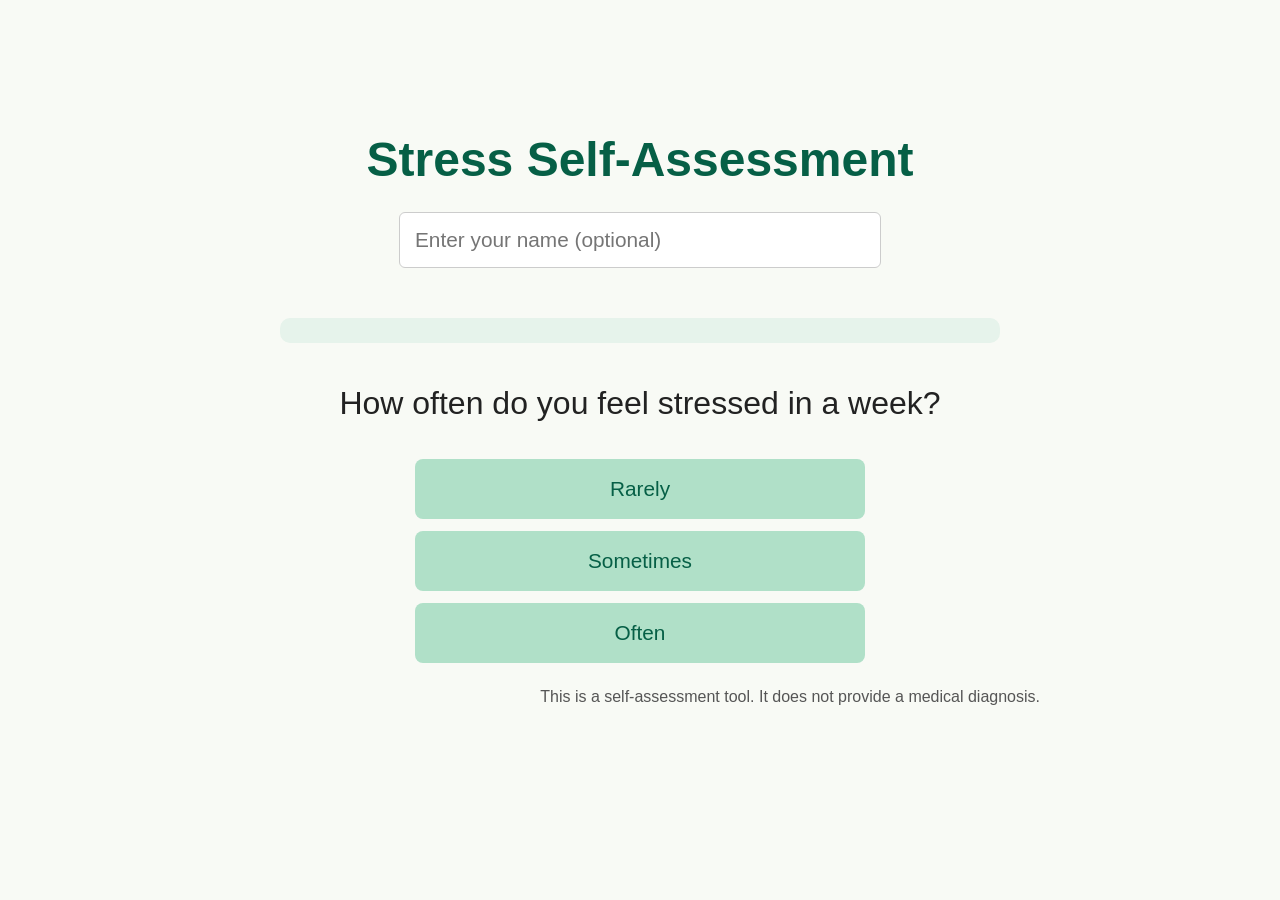
==== commit d9fe2a87: "Update assessment.html" ====
--- a/assessment.html
+++ b/assessment.html
@@ -5,45 +5,125 @@
 <meta name="viewport" content="width=device-width, initial-scale=1.0">
 <title>Stress Assessment</title>
 <style>
-body { background:#f8faf5; font-family:sans-serif; margin:0; padding:0; color:#222; text-align:center; }
-.container { max-width:700px; margin:50px auto; padding:20px; }
+body {
+  background:#f8faf5;
+  font-family:sans-serif;
+  margin:0;
+  padding:0;
+  color:#222;
+  text-align:center;
+}
+.container {
+  max-width:800px;
+  margin:80px auto;
+  padding:20px;
+}
 
 /* Headline */
-h1 { color:#065f46; font-size:2.5rem; margin-bottom:10px; }
+h1 {
+  color:#065f46;
+  font-size:3rem;
+  margin-bottom:25px;
+}
 
 /* Name input */
-input[type="text"] { width:80%; max-width:400px; padding:10px; margin-bottom:20px; font-size:1.1rem; border-radius:6px; border:1px solid #ccc; }
+input[type="text"] {
+  width:80%;
+  max-width:450px;
+  padding:15px;
+  margin-bottom:25px;
+  font-size:1.3rem;
+  border-radius:6px;
+  border:1px solid #ccc;
+}
 
 /* Question */
-#questionContainer { font-size:2rem; margin-bottom:30px; line-height:1.6; opacity:0; animation:fadeIn 0.5s forwards; }
+#questionContainer {
+  font-size:2rem;
+  margin-bottom:30px;
+  line-height:1.6;
+  opacity:0;
+  animation:fadeIn 0.5s forwards;
+}
 
 /* Options buttons */
-.options button { display:block; width:90%; max-width:450px; padding:15px; margin:12px auto; font-size:1.2rem; border:none; border-radius:8px; cursor:pointer; background:#b0e0c8; color:#065f46; transition:0.2s; opacity:0; animation:fadeIn 0.5s forwards; }
+.options button {
+  display:block;
+  width:90%;
+  max-width:450px;
+  padding:18px;
+  margin:12px auto;
+  font-size:1.3rem;
+  border:none;
+  border-radius:8px;
+  cursor:pointer;
+  background:#b0e0c8;
+  color:#065f46;
+  transition:0.2s;
+  opacity:0;
+  animation:fadeIn 0.5s forwards;
+}
 .options button:hover { background:#9dd4b0; }
 
 /* Progress bar */
-#progressContainer { width:90%; height:20px; background:#e6f3eb; border-radius:10px; margin:20px auto 30px auto; overflow:hidden; }
-#progressBar { height:100%; width:0%; border-radius:10px 0 0 10px; transition:width 0.6s ease, background 0.3s ease; }
+#progressContainer {
+  width:90%;
+  height:25px;
+  background:#e6f3eb;
+  border-radius:10px;
+  margin:25px auto 35px auto;
+  overflow:hidden;
+}
+#progressBar {
+  height:100%;
+  width:0%;
+  border-radius:10px 0 0 10px;
+  transition:width 0.6s ease, background 0.3s ease;
+}
 
 /* Tips */
-#tips { margin-top:25px; text-align:left; font-size:1.1rem; line-height:1.8; }
+#tips {
+  margin-top:25px;
+  text-align:left;
+  font-size:1.2rem;
+  line-height:1.8;
+}
 
 /* Disclaimer */
-#disclaimer { font-size:1rem; color:#555; text-align:right; margin-top:20px; }
+#disclaimer {
+  font-size:1rem;
+  color:#555;
+  text-align:right;
+  margin-top:20px;
+}
 
 /* Result buttons */
-#resultButtons { margin-top:20px; display:none; }
-#resultButtons button { width:40%; max-width:200px; margin:10px; padding:10px; font-size:1rem; border:none; border-radius:6px; cursor:pointer; background:#b0e0c8; color:#065f46; }
+#resultButtons {
+  margin-top:25px;
+  display:none;
+}
+#resultButtons button {
+  width:40%;
+  max-width:200px;
+  margin:10px;
+  padding:15px;
+  font-size:1.2rem;
+  border:none;
+  border-radius:6px;
+  cursor:pointer;
+  background:#b0e0c8;
+  color:#065f46;
+}
 
 /* Animations */
 @keyframes fadeIn { from {opacity:0; transform:translateY(10px);} to {opacity:1; transform:translateY(0);} }
 
 /* Responsive */
 @media screen and (max-width:768px){
-  h1 { font-size:2rem; }
+  h1 { font-size:2.2rem; }
   #questionContainer { font-size:1.7rem; line-height:1.5; }
-  .options button { font-size:1.05rem; padding:12px; width:95%; }
-  #tips { font-size:1rem; line-height:1.6; }
+  .options button, #resultButtons button, input[type="text"] { font-size:1.1rem; padding:14px; width:95%; }
+  #tips { font-size:1.05rem; line-height:1.6; }
   #disclaimer { font-size:0.95rem; }
 }
 </style>
@@ -89,7 +169,7 @@
       btn.style.opacity=0; btn.style.animation="fadeIn 0.5s forwards"; oc.appendChild(btn);
     });
     updateProgress();
-  }else showFinalResult();
+  } else showFinalResult();
 }
 
 function answer(selected){ score+=selected; currentQuestion++; showQuestion(); }
